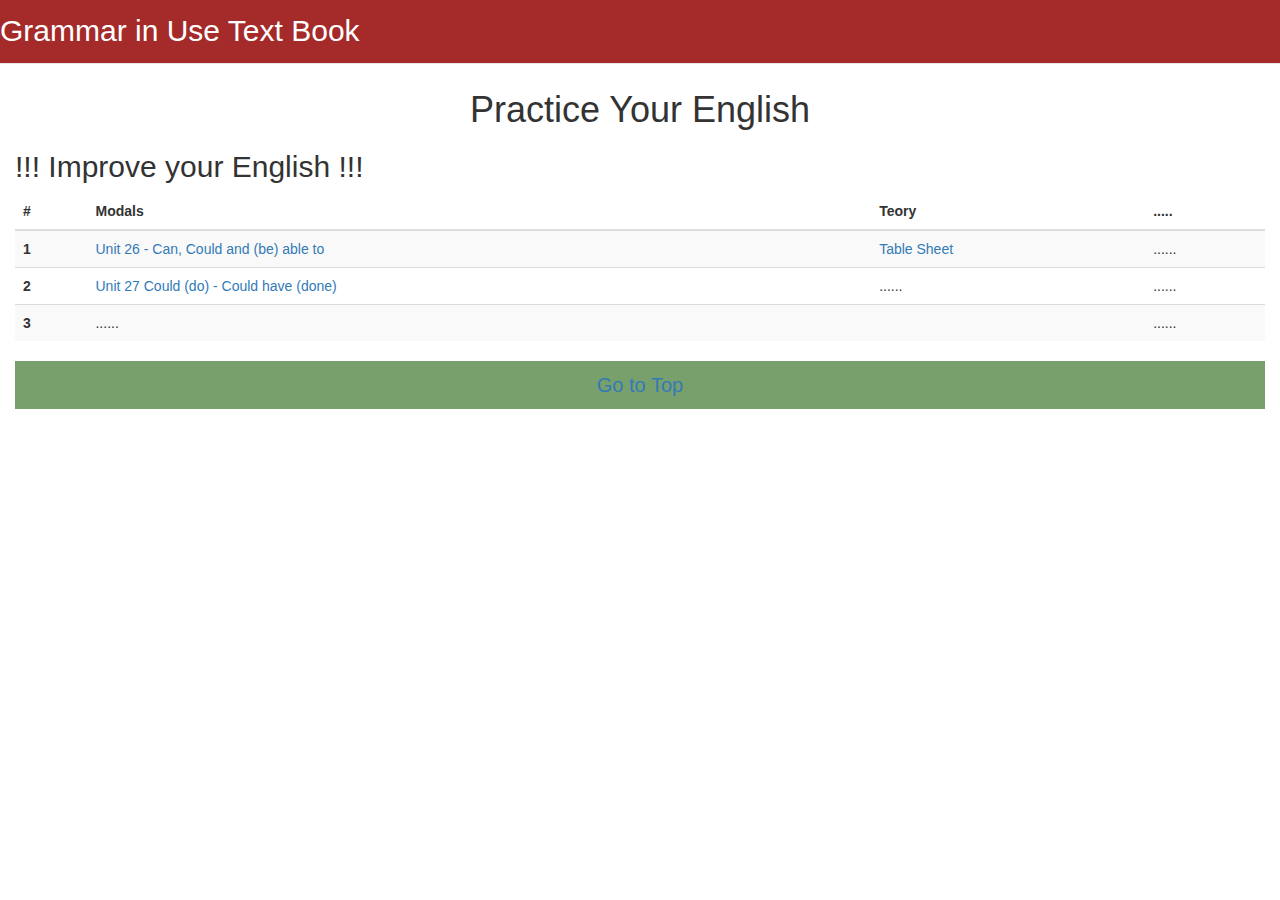
==== index.html @ 262d35f1 "new files images" ====
<!doctype html>
<html lang="en">
  <head>
    <meta charset="utf-8">
    <meta http-equiv="X-UA-Compatible" content="IE=edge">
    <meta name="viewport" content="width=device-width, initial-scale=1">

    <!-- HTML5 shim and Respond.js for IE8 support of HTML5 elements and media queries -->
    <!-- WARNING: Respond.js doesn't work if you view the page via file:// -->
    <!--[if lt IE 9]>
      <script src="https://oss.maxcdn.com/html5shiv/3.7.2/html5shiv.min.js"></script>
      <script src="https://oss.maxcdn.com/respond/1.4.2/respond.min.js"></script>
    <![endif]-->

    <title>Grammar in Use Text Book </title>
    <link rel="stylesheet" href="css/bootstrap.min.css">
    <link rel="stylesheet" href="css/styles.css">
  </head>
<body>
  <div class="container-fluid">
      <header>
        <nav id="header-nav" class="navbar navbar-default navbar-fixed-top">
          
            <!-- Brand and toggle get grouped for better mobile display -->
            <div class="navbar-header">
              
              
              <div id="navbar-brand">
                <span>Grammar in Use Text Book </span>
              </div>
         
          
        </nav>
      </header>

      <h1>Practice Your English</h1>
      <h2>!!! Improve your English !!!</h2>
      <table class="table table-striped">
        <thead>
          <tr>
            <th scope="col">#</th>
            <th scope="col">Modals</th>
            <th scope="col">Teory</th>
            <th scope="col">.....</th>
          </tr>
        </thead>
        <tbody>
          <tr>
            <th scope="row">1</th>
            <td><a href="https://docs.google.com/forms/d/1NPMIpEgVamVjAoF-WHBXmFz4T-4ZGRP7rs4s6Zrlcw8/edit">Unit 26 - Can, Could and (be) able to</a></td>
            <td><a href="snippets/modal_tableSheet.html">Table Sheet</a></td>
            <td>......</td>
          </tr>
          <tr>
            <th scope="row">2</th>
            <td><a href="https://docs.google.com/forms/d/1JkMp0MMRNAGv8WBl06xCrXmCYetnQCenj08_nbWWNcU">Unit 27 Could (do) - Could have (done)</a></td>
            <td>......</td>
            <td>......</td>
          </tr>
          <tr>
            <th scope="row">3</th>
            <td colspan="2">......</td>
            <td>......</td>
          </tr>
        </tbody>
      </table>

      

      <footer>
            <section class="footer1">
                <a href="#top">Go to Top</a>
            </section>
      </footer>
          
        
  </div><!-- /.container-fluid -->
    


  <!-- jQuery (Bootstrap JS plugins depend on it) -->
  <script src="js/jquery-1.11.3.min.js"></script>
  <script src="js/bootstrap.min.js"></script>
  <script src="js/script.js"></script>
</body>
</html>
---- css/styles.css ----
* {
    box-sizing: border-box;
    margin: 0px;
    padding: 0px;
}

#header-nav {
    background-color: brown;
    margin:0px;
    padding: 0px;
}

div #navbar-brand {
    color: white;
    font-size: 30px;
    margin-top: 10px;
    margin-bottom: 10px;
    margin-left: 0px;
}

#nav-list a {
    color: black;
    
}

#nav-list a:hover {
    background: peru;
}

#main-content {
    box-sizing: border-box;
}

div > section {
    clear: left;
    padding-top: 1%;
    background-color: teal;
}

.nav li a {
    color:black;
    font-size: 20px;
} 

h1 {
    text-align: center;
    margin-top: 90px;
}

#titles div h2 {
    font-size: 25px;
    color: white;
}

.title2 {
    padding: 15px;
    margin-bottom: 15px;
}

div > p {
    color: rgb(200, 209, 209);
    font-size: 17px;
}

footer {
    background-color: rgb(119, 160, 109);
    color: white;
    font-size: 20px;
    text-align: center;
    padding: 10px;
    margin-bottom: 10px;
}

footer a:hover {
    text-decoration: none;
    color:white;
}



/********** Mobile Devices Only ********/
@media (max-width: 768px) {


    
.title2 {
    width: 70%;
    margin: auto;
}

div #navbar-brand {
    margin-left: 2%;
}

.title2 {
    padding: 15px;
    margin-bottom: 15px;
}

}
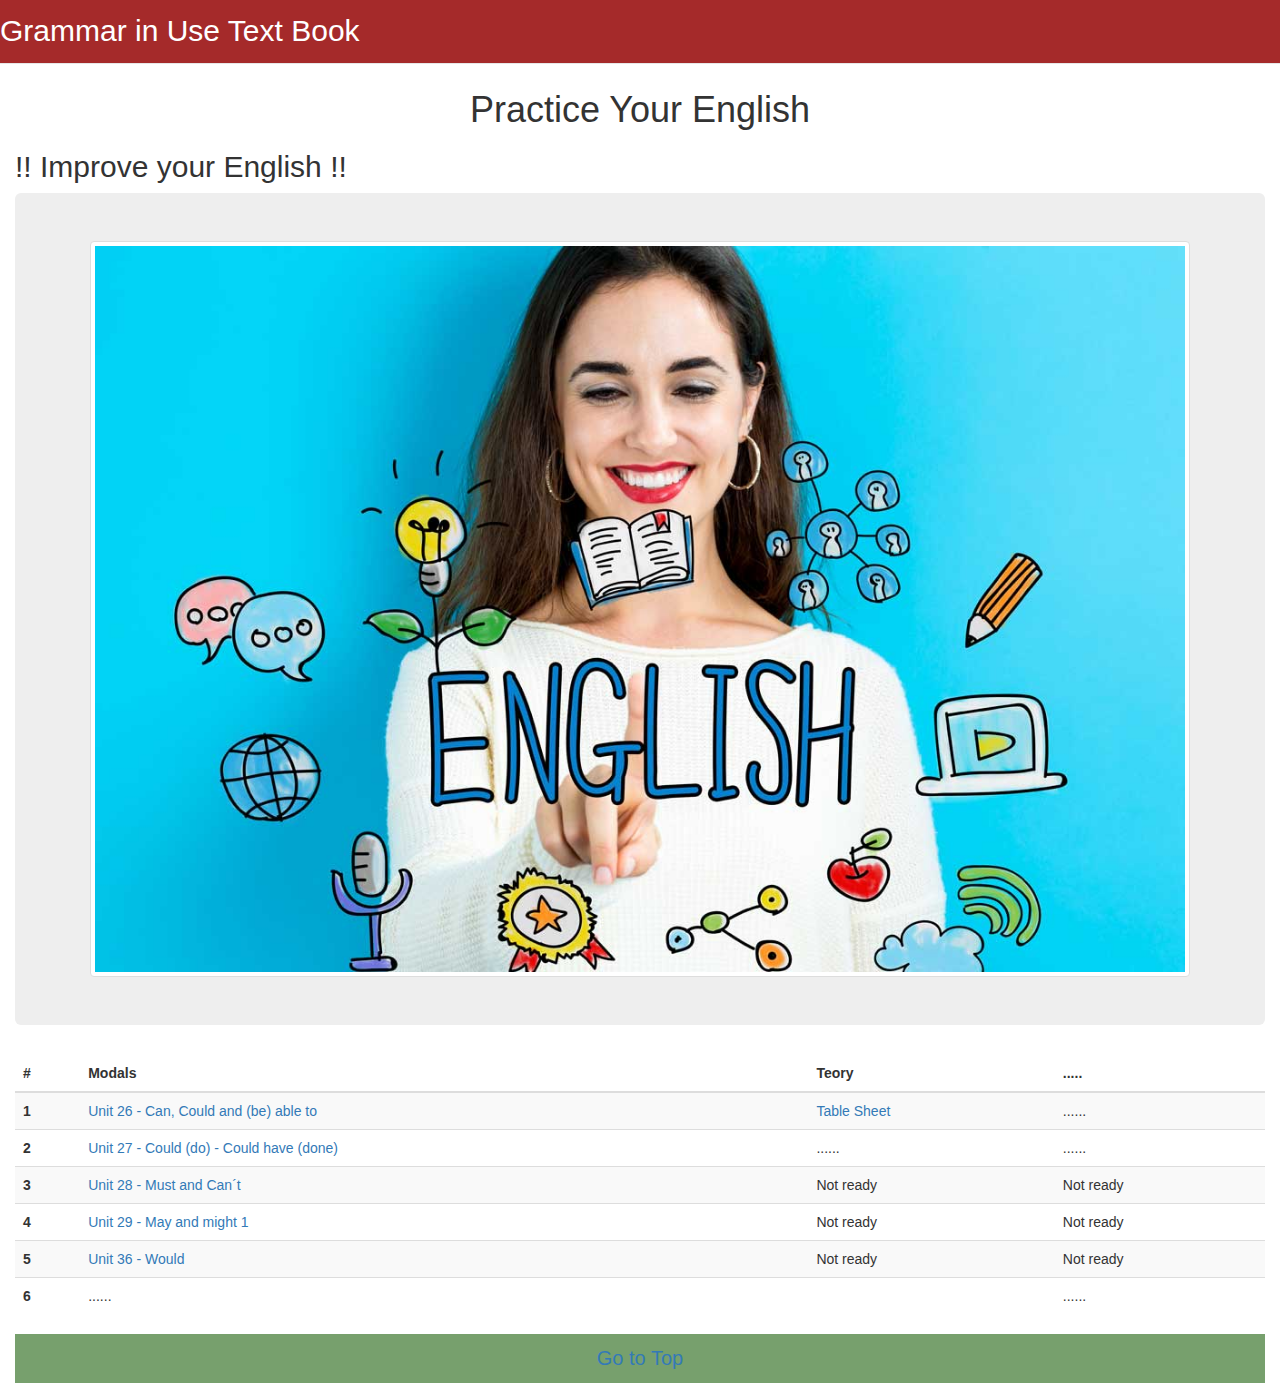
==== commit baa597e3: "subiendo archivos con imagen" ====
--- a/index.html
+++ b/index.html
@@ -1,86 +1,114 @@
-<!doctype html>
-<html lang="en">
-  <head>
-    <meta charset="utf-8">
-    <meta http-equiv="X-UA-Compatible" content="IE=edge">
-    <meta name="viewport" content="width=device-width, initial-scale=1">
-
-    <!-- HTML5 shim and Respond.js for IE8 support of HTML5 elements and media queries -->
-    <!-- WARNING: Respond.js doesn't work if you view the page via file:// -->
-    <!--[if lt IE 9]>
-      <script src="https://oss.maxcdn.com/html5shiv/3.7.2/html5shiv.min.js"></script>
-      <script src="https://oss.maxcdn.com/respond/1.4.2/respond.min.js"></script>
-    <![endif]-->
-
-    <title>Grammar in Use Text Book </title>
-    <link rel="stylesheet" href="css/bootstrap.min.css">
-    <link rel="stylesheet" href="css/styles.css">
-  </head>
-<body>
-  <div class="container-fluid">
-      <header>
-        <nav id="header-nav" class="navbar navbar-default navbar-fixed-top">
-          
-            <!-- Brand and toggle get grouped for better mobile display -->
-            <div class="navbar-header">
-              
-              
-              <div id="navbar-brand">
-                <span>Grammar in Use Text Book </span>
-              </div>
-         
-          
-        </nav>
-      </header>
-
-      <h1>Practice Your English</h1>
-      <h2>!!! Improve your English !!!</h2>
-      <table class="table table-striped">
-        <thead>
-          <tr>
-            <th scope="col">#</th>
-            <th scope="col">Modals</th>
-            <th scope="col">Teory</th>
-            <th scope="col">.....</th>
-          </tr>
-        </thead>
-        <tbody>
-          <tr>
-            <th scope="row">1</th>
-            <td><a href="https://docs.google.com/forms/d/1NPMIpEgVamVjAoF-WHBXmFz4T-4ZGRP7rs4s6Zrlcw8/edit">Unit 26 - Can, Could and (be) able to</a></td>
-            <td><a href="snippets/modal_tableSheet.html">Table Sheet</a></td>
-            <td>......</td>
-          </tr>
-          <tr>
-            <th scope="row">2</th>
-            <td><a href="https://docs.google.com/forms/d/1JkMp0MMRNAGv8WBl06xCrXmCYetnQCenj08_nbWWNcU">Unit 27 Could (do) - Could have (done)</a></td>
-            <td>......</td>
-            <td>......</td>
-          </tr>
-          <tr>
-            <th scope="row">3</th>
-            <td colspan="2">......</td>
-            <td>......</td>
-          </tr>
-        </tbody>
-      </table>
-
-      
-
-      <footer>
-            <section class="footer1">
-                <a href="#top">Go to Top</a>
-            </section>
-      </footer>
-          
-        
-  </div><!-- /.container-fluid -->
-    
-
-
-  <!-- jQuery (Bootstrap JS plugins depend on it) -->
-  <script src="js/jquery-1.11.3.min.js"></script>
-  <script src="js/bootstrap.min.js"></script>
-  <script src="js/script.js"></script>
-</body>
-</html>
+<!doctype html>
+<html lang="en">
+  <head>
+    <meta charset="utf-8">
+    <meta http-equiv="X-UA-Compatible" content="IE=edge">
+    <meta name="viewport" content="width=device-width, initial-scale=1">
+
+    <!-- HTML5 shim and Respond.js for IE8 support of HTML5 elements and media queries -->
+    <!-- WARNING: Respond.js doesn't work if you view the page via file:// -->
+    <!--[if lt IE 9]>
+      <script src="https://oss.maxcdn.com/html5shiv/3.7.2/html5shiv.min.js"></script>
+      <script src="https://oss.maxcdn.com/respond/1.4.2/respond.min.js"></script>
+    <![endif]-->
+
+    <title>Grammar in Use Text Book </title>
+    <link rel="stylesheet" href="css/bootstrap.min.css">
+    <link rel="stylesheet" href="css/styles.css">
+  </head>
+<body>
+  <div class="container-fluid">
+      <header>
+        <nav id="header-nav" class="navbar navbar-default navbar-fixed-top">
+          
+            <!-- Brand and toggle get grouped for better mobile display -->
+            <div class="navbar-header">
+              
+              
+              <div id="navbar-brand">
+                <span>Grammar in Use Text Book </span>
+              </div>
+         
+          
+        </nav>
+      </header>
+
+      <h1>Practice Your English</h1>
+      <h2>!! Improve your English !!</h2>
+
+      <div class="jumbotron jumbotron-fluid">
+        <div class="container">
+          <img src="images/practice_english.jpg" class="img-thumbnail float-right"  alt="modals_deduction" width="100%">
+          
+        </div>
+      </div>
+
+      <table class="table table-striped">
+        <thead>
+          <tr>
+            <th scope="col">#</th>
+            <th scope="col">Modals</th>
+            <th scope="col">Teory</th>
+            <th scope="col">.....</th>
+          </tr>
+        </thead>
+        <tbody>
+          <tr>
+            <th scope="row">1</th>
+            <td><a href="https://docs.google.com/forms/d/1NPMIpEgVamVjAoF-WHBXmFz4T-4ZGRP7rs4s6Zrlcw8">Unit 26 - Can, Could and (be) able to</a></td>
+            <td><a href="snippets/modal_tableSheet.html">Table Sheet</a></td>
+            <td>......</td>
+          </tr>
+          <tr>
+            <th scope="row">2</th>
+            <td><a href="https://docs.google.com/forms/d/1JkMp0MMRNAGv8WBl06xCrXmCYetnQCenj08_nbWWNcU">Unit 27 - Could (do) - Could have (done)</a></td>
+            <td>......</td>
+            <td>......</td>
+          </tr>
+          <tr>
+            <th scope="row">3</th>
+            <td><a href="https://docs.google.com/forms/d/1kjQt7WQdr6Unc1cBvT6cD3Li7scAfQ0t69I_23nt0Ng">Unit 28 - Must and Can´t</a></td>
+            <td> Not ready </td>
+            <td> Not ready </td>
+          </tr>
+          <tr>
+            <th scope="row">4</th>
+            <td><a href="https://docs.google.com/forms/d/1EoWS9efIPebnx8pjDtXINHM4P0f00tK3YEjtE3IwykM">Unit 29 - May and might 1</a></td>
+            <td> Not ready </td>
+            <td> Not ready </td>
+          </tr>
+          <tr>
+            <th scope="row">5</th>
+            <td><a href="https://docs.google.com/forms/d/1YscO96a5J9zW4uAb9G9bTs36PHDheUXfQR9IPD--lQY">Unit 36 - Would</a></td>
+            <td> Not ready </td>
+            <td> Not ready </td>
+          </tr>
+          <tr>
+            <th scope="row">6</th>
+            <td colspan="2">......</td>
+            <td>......</td>
+          </tr>
+        </tbody>
+      </table>
+
+      <!-- <div class="embed-responsive embed-responsive-16by9">
+        <embed src="https://google.com/" style="width:100%; height: 1000px;">
+      </div> -->
+      
+      <footer>
+            <section class="footer1 ">
+                <a href="#top">Go to Top</a>
+            </section>
+      </footer>
+          
+        
+  </div><!-- /.container-fluid -->
+    
+
+
+  <!-- jQuery (Bootstrap JS plugins depend on it) -->
+  <script src="js/jquery-1.11.3.min.js"></script>
+  <script src="js/bootstrap.min.js"></script>
+  <script src="js/script.js"></script>
+</body>
+</html>
--- a/css/styles.css
+++ b/css/styles.css
@@ -1,103 +1,104 @@
-* {
-    box-sizing: border-box;
-    margin: 0px;
-    padding: 0px;
-}
-
-#header-nav {
-    background-color: brown;
-    margin:0px;
-    padding: 0px;
-}
-
-div #navbar-brand {
-    color: white;
-    font-size: 30px;
-    margin-top: 10px;
-    margin-bottom: 10px;
-    margin-left: 0px;
-}
-
-#nav-list a {
-    color: black;
-    
-}
-
-#nav-list a:hover {
-    background: peru;
-}
-
-#main-content {
-    box-sizing: border-box;
-}
-
-div > section {
-    clear: left;
-    padding-top: 1%;
-    background-color: teal;
-}
-
-.nav li a {
-    color:black;
-    font-size: 20px;
-} 
-
-h1 {
-    text-align: center;
-    margin-top: 90px;
-}
-
-#titles div h2 {
-    font-size: 25px;
-    color: white;
-}
-
-.title2 {
-    padding: 15px;
-    margin-bottom: 15px;
-}
-
-div > p {
-    color: rgb(200, 209, 209);
-    font-size: 17px;
-}
-
-footer {
-    background-color: rgb(119, 160, 109);
-    color: white;
-    font-size: 20px;
-    text-align: center;
-    padding: 10px;
-    margin-bottom: 10px;
-}
-
-footer a:hover {
-    text-decoration: none;
-    color:white;
-}
-
-
-
-/********** Mobile Devices Only ********/
-@media (max-width: 768px) {
-
-
-    
-.title2 {
-    width: 70%;
-    margin: auto;
-}
-
-div #navbar-brand {
-    margin-left: 2%;
-}
-
-.title2 {
-    padding: 15px;
-    margin-bottom: 15px;
-}
-
-}
-
-
-
+* {
+    box-sizing: border-box;
+    margin: 0px;
+    padding: 0px;
+}
+
+#header-nav {
+    background-color: brown;
+    margin:0px;
+    padding: 0px;
+}
+
+div #navbar-brand {
+    color: white;
+    font-size: 30px;
+    margin-top: 10px;
+    margin-bottom: 10px;
+    margin-left: 0px;
+}
+
+#nav-list a {
+    color: black;
+    
+}
+
+#nav-list a:hover {
+    background: peru;
+}
+
+#main-content {
+    box-sizing: border-box;
+}
+
+div > section {
+    clear: left;
+    padding-top: 1%;
+    background-color: teal;
+}
+
+.nav li a {
+    color:black;
+    font-size: 20px;
+} 
+
+h1 {
+    text-align: center;
+    margin-top: 90px;
+}
+
+#titles div h2 {
+    font-size: 25px;
+    color: white;
+}
+
+.title2 {
+    padding: 15px;
+    margin-bottom: 15px;
+}
+
+div > p {
+    color: rgb(200, 209, 209);
+    font-size: 17px;
+}
+
+footer {
+    background-color: rgb(119, 160, 109);
+    text-decoration: none;
+    color: white;
+    font-size: 20px;
+    text-align: center;
+    padding: 10px;
+    margin-bottom: 10px;
+}
+
+footer a:hover {
+    text-decoration: none;
+    color:white;
+}
+
+
+
+/********** Mobile Devices Only ********/
+@media (max-width: 768px) {
+
+
+    
+.title2 {
+    width: 70%;
+    margin: auto;
+}
+
+div #navbar-brand {
+    margin-left: 2%;
+}
+
+.title2 {
+    padding: 15px;
+    margin-bottom: 15px;
+}
+
+}
+
+
+
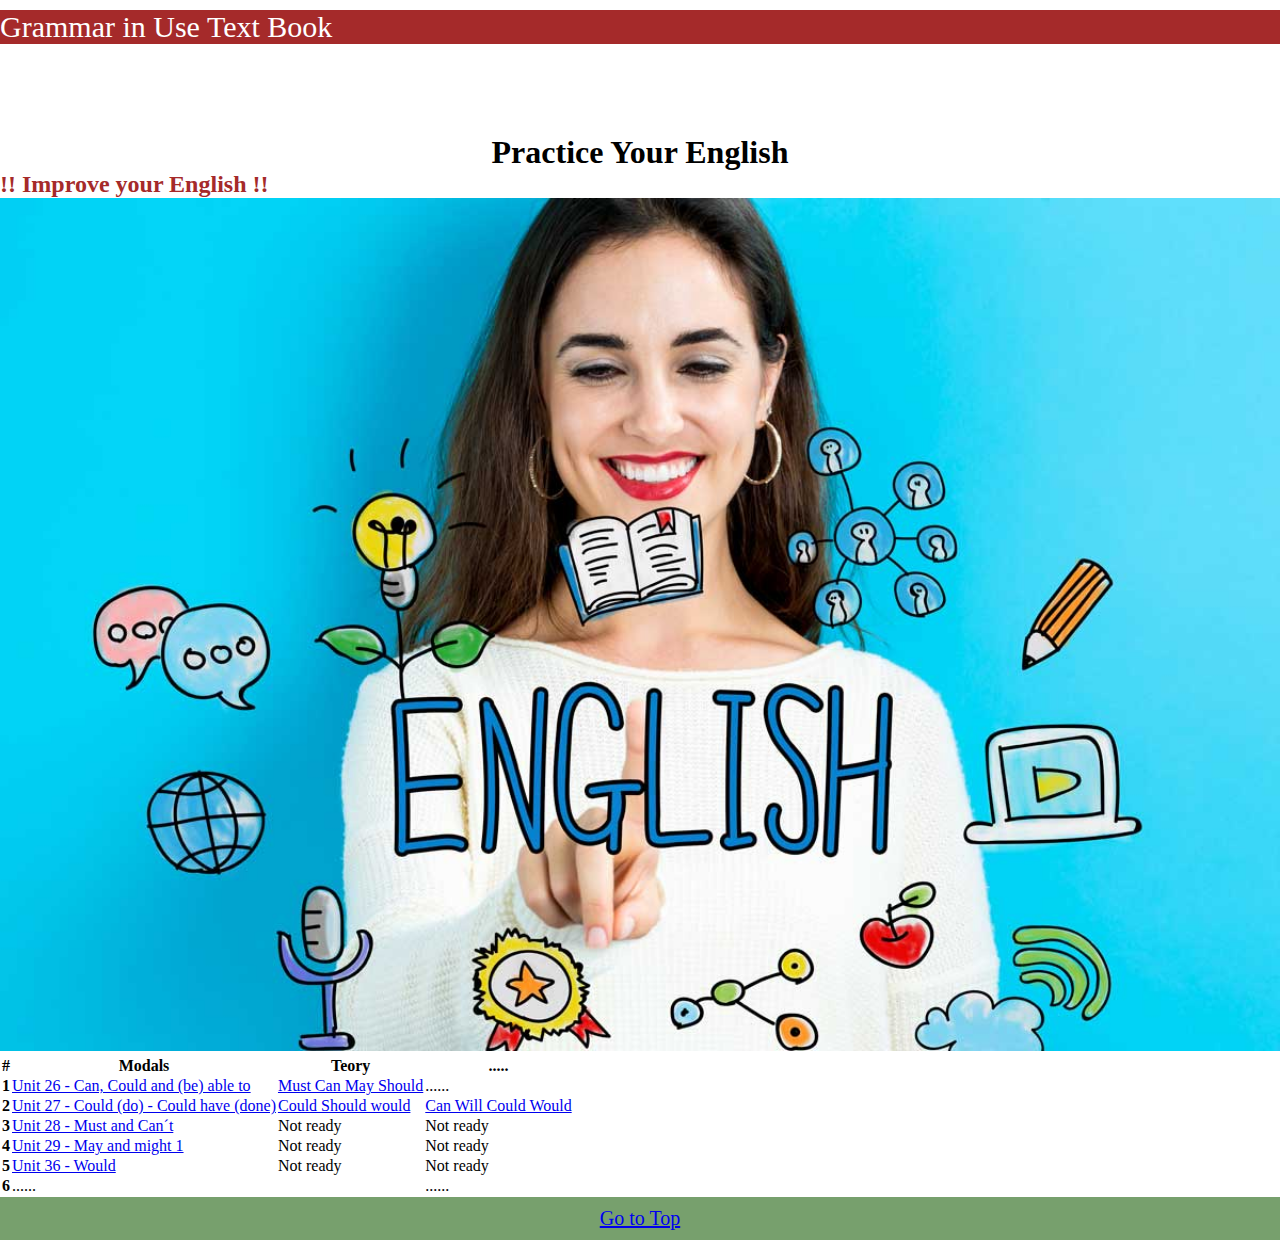
==== commit a2227f5b: "new table sheets can will" ====
--- a/index.html
+++ b/index.html
@@ -37,8 +37,8 @@
       <h2>!! Improve your English !!</h2>
 
       <div class="jumbotron jumbotron-fluid">
-        <div class="container">
-          <img src="images/practice_english.jpg" class="img-thumbnail float-right"  alt="modals_deduction" width="100%">
+        <div class="container text-center">
+          <img src="images/practice_english.jpg" class="img-thumbnail float-right col-sm-12 col-md-6 col-lg-6 mx-auto d-block"  alt="modals_deduction" width="100%">
           
         </div>
       </div>
@@ -56,14 +56,14 @@
           <tr>
             <th scope="row">1</th>
             <td><a href="https://docs.google.com/forms/d/1NPMIpEgVamVjAoF-WHBXmFz4T-4ZGRP7rs4s6Zrlcw8">Unit 26 - Can, Could and (be) able to</a></td>
-            <td><a href="snippets/modal_tableSheet.html">Table Sheet</a></td>
+            <td><a href="snippets/modal_tableSheet.html">Must Can May Should</a></td>
             <td>......</td>
           </tr>
           <tr>
             <th scope="row">2</th>
             <td><a href="https://docs.google.com/forms/d/1JkMp0MMRNAGv8WBl06xCrXmCYetnQCenj08_nbWWNcU">Unit 27 - Could (do) - Could have (done)</a></td>
-            <td>......</td>
-            <td>......</td>
+            <td><a href="snippets/modal_could_should_would.html">Could Should would</a></td>
+            <td><a href="snippets/modal_can_will_could_would.html">Can Will Could Would</a></td>
           </tr>
           <tr>
             <th scope="row">3</th>
--- a/css/styles.css
+++ b/css/styles.css
@@ -45,6 +45,10 @@
 h1 {
     text-align: center;
     margin-top: 90px;
+}
+
+h2 {
+    color: brown;
 }
 
 #titles div h2 {
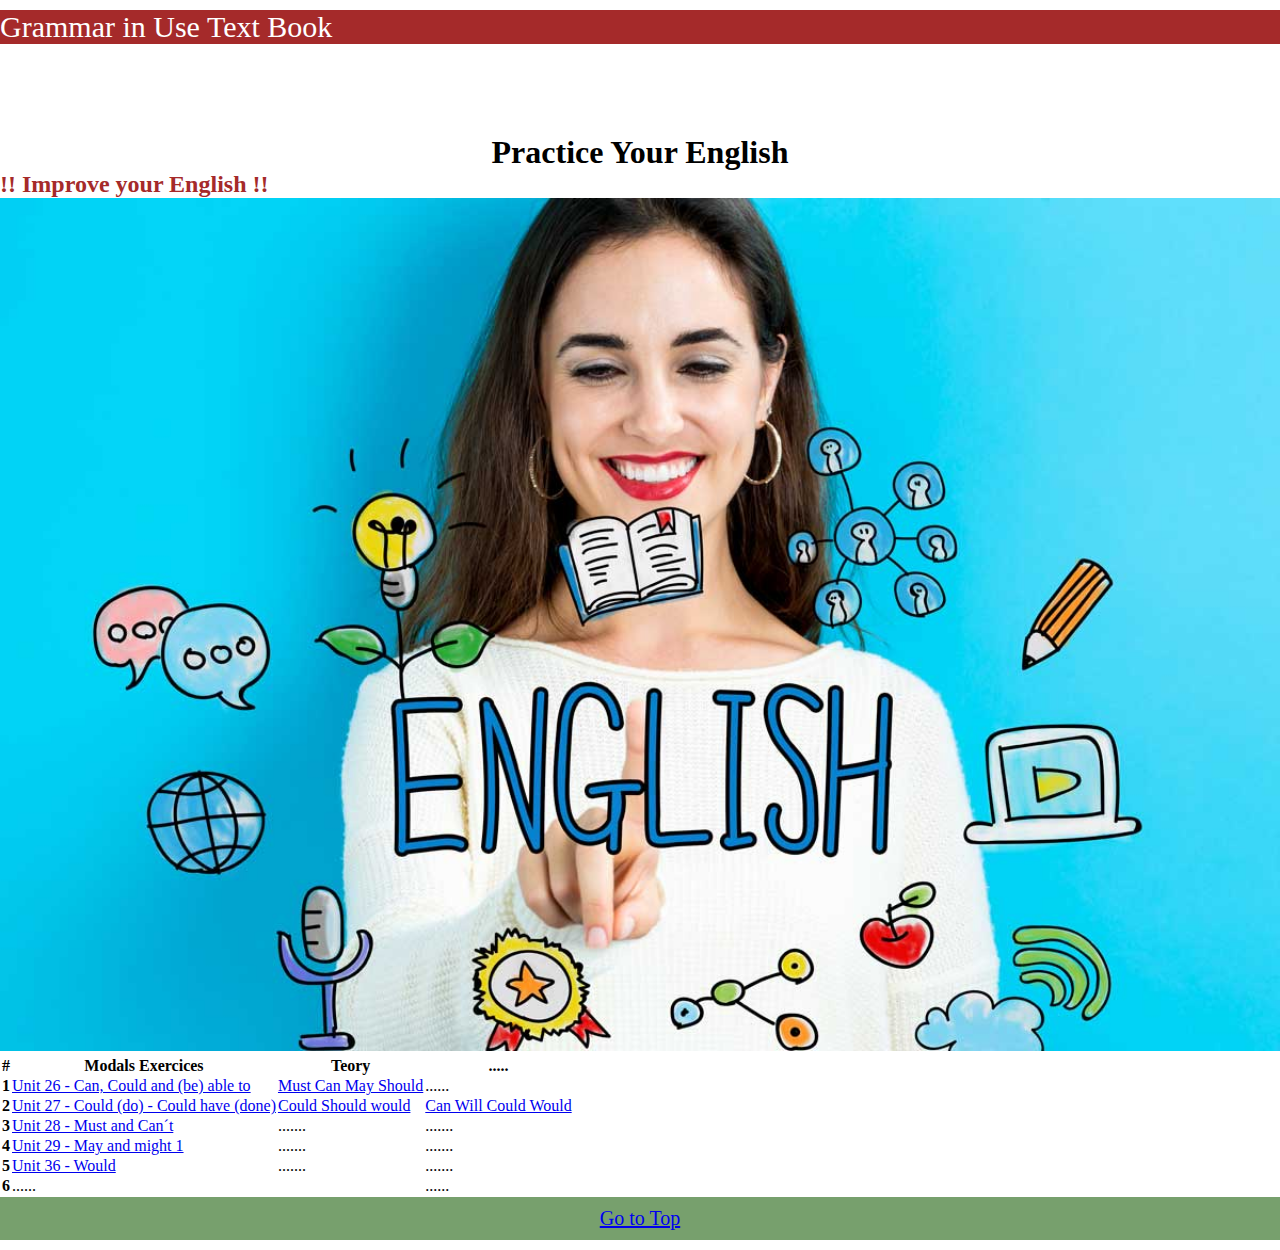
==== commit 8e09d26a: "adding unit 28 and 29" ====
--- a/index.html
+++ b/index.html
@@ -47,7 +47,7 @@
         <thead>
           <tr>
             <th scope="col">#</th>
-            <th scope="col">Modals</th>
+            <th scope="col">Modals Exercices</th>
             <th scope="col">Teory</th>
             <th scope="col">.....</th>
           </tr>
@@ -68,20 +68,20 @@
           <tr>
             <th scope="row">3</th>
             <td><a href="https://docs.google.com/forms/d/1kjQt7WQdr6Unc1cBvT6cD3Li7scAfQ0t69I_23nt0Ng">Unit 28 - Must and Can´t</a></td>
-            <td> Not ready </td>
-            <td> Not ready </td>
+            <td> ....... </td>
+            <td> ....... </td>
           </tr>
           <tr>
             <th scope="row">4</th>
             <td><a href="https://docs.google.com/forms/d/1EoWS9efIPebnx8pjDtXINHM4P0f00tK3YEjtE3IwykM">Unit 29 - May and might 1</a></td>
-            <td> Not ready </td>
-            <td> Not ready </td>
+            <td> ....... </td>
+            <td> ....... </td>
           </tr>
           <tr>
             <th scope="row">5</th>
             <td><a href="https://docs.google.com/forms/d/1YscO96a5J9zW4uAb9G9bTs36PHDheUXfQR9IPD--lQY">Unit 36 - Would</a></td>
-            <td> Not ready </td>
-            <td> Not ready </td>
+            <td> ....... </td>
+            <td> ....... </td>
           </tr>
           <tr>
             <th scope="row">6</th>
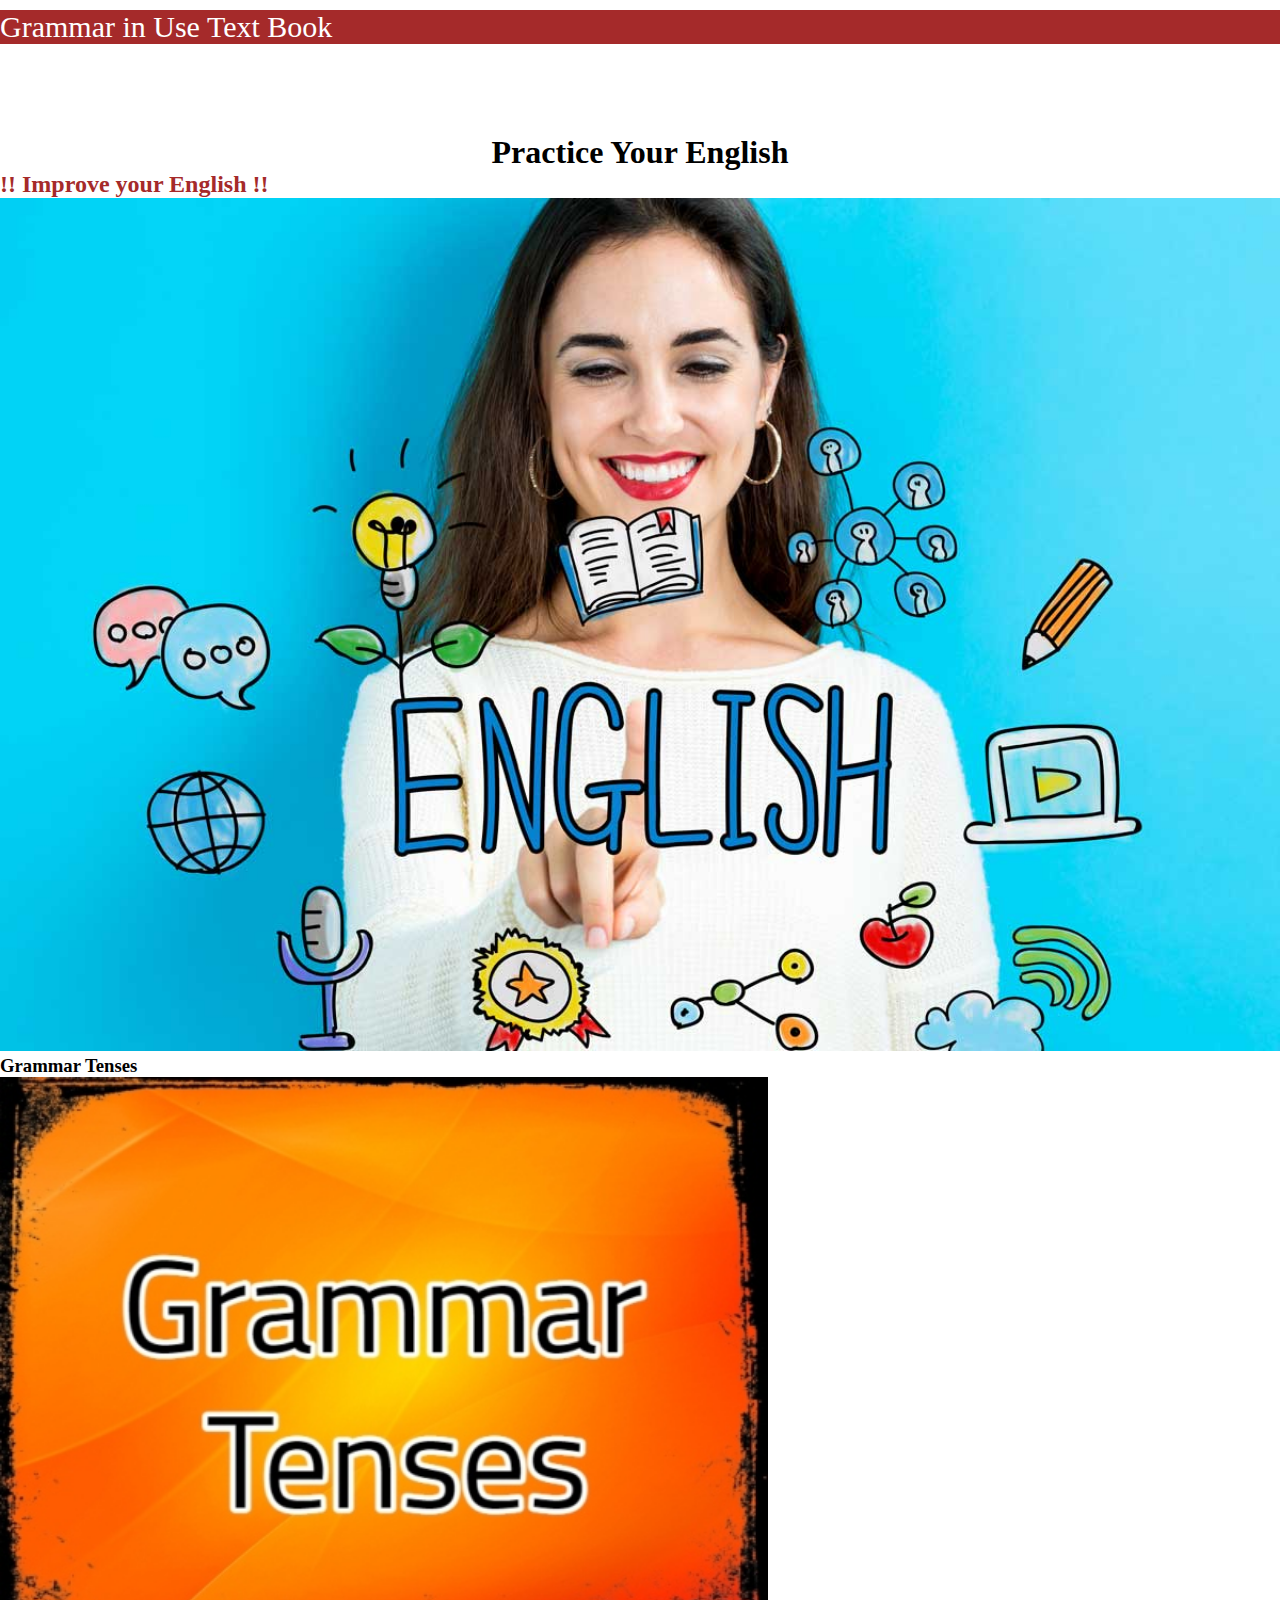
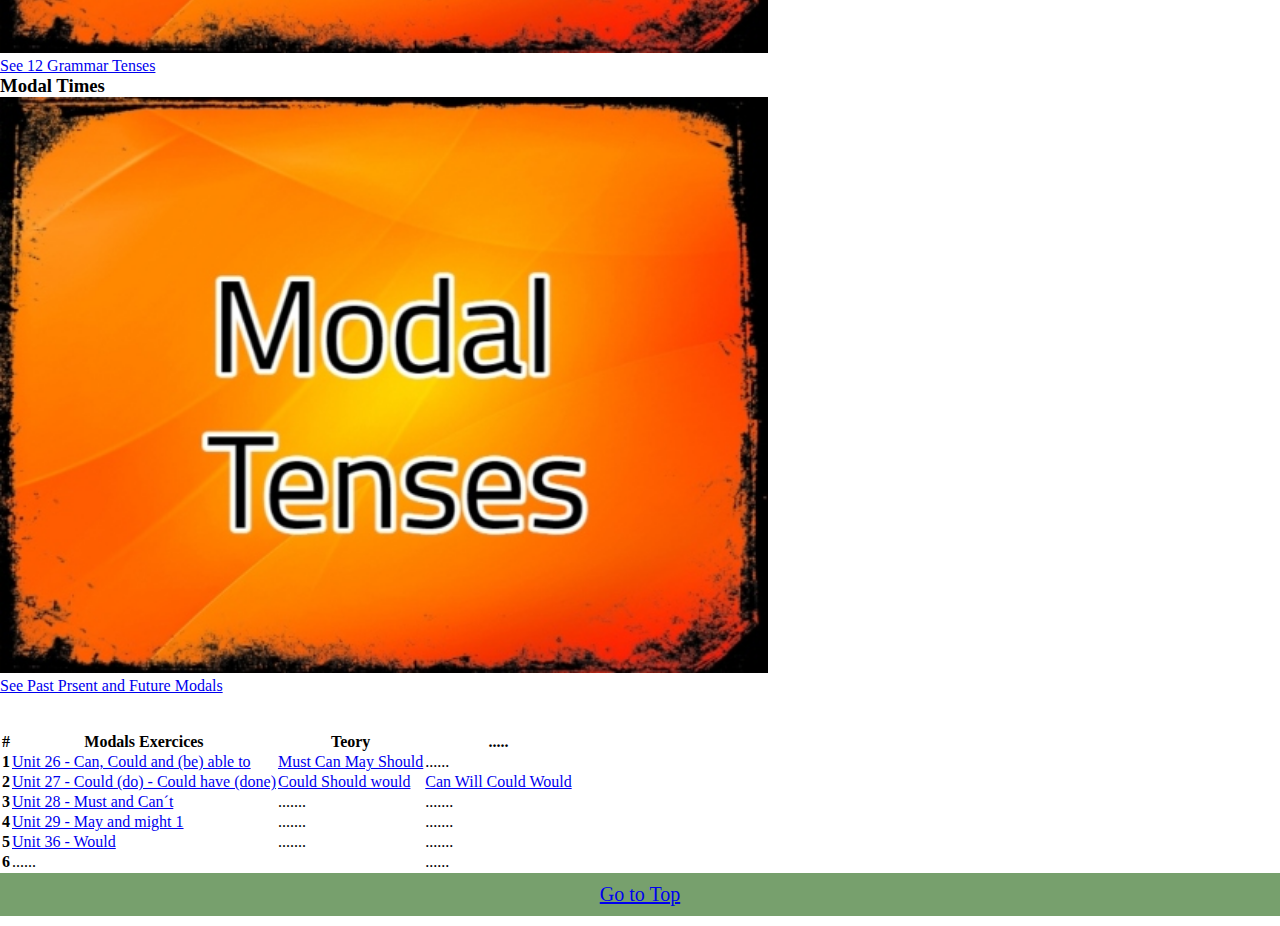
==== commit 6b92e673: "adding menu grammar tenses and modal times" ====
--- a/index.html
+++ b/index.html
@@ -42,6 +42,25 @@
           
         </div>
       </div>
+
+      <div class="container-fluid">
+        <div class=" col-xs-12 col-sm-6 col-md-6 col-md-6"> 
+          <h3>Grammar Tenses</h3>
+          <img src="images/grammar_500.jpg" class="img-thumbnail" alt="grammar tenses" width="60%">
+          <br>
+          <a href="snippets/tenses.html">See 12 Grammar Tenses</a>
+
+        </div>
+        <div class="col-xs-12 col-sm-6 col-md-6 col-md-6">
+          <h3>Modal Times</h3>
+          <img src="images/modal_500.jpg" class="img-thumbnail" alt="grammar tenses" width="60%">
+          <br>
+          <a href="snippets/modal_times.html">See Past Prsent and Future Modals</a>
+        </div>
+      </div>
+
+      <br>
+      <br>
 
       <table class="table table-striped">
         <thead>
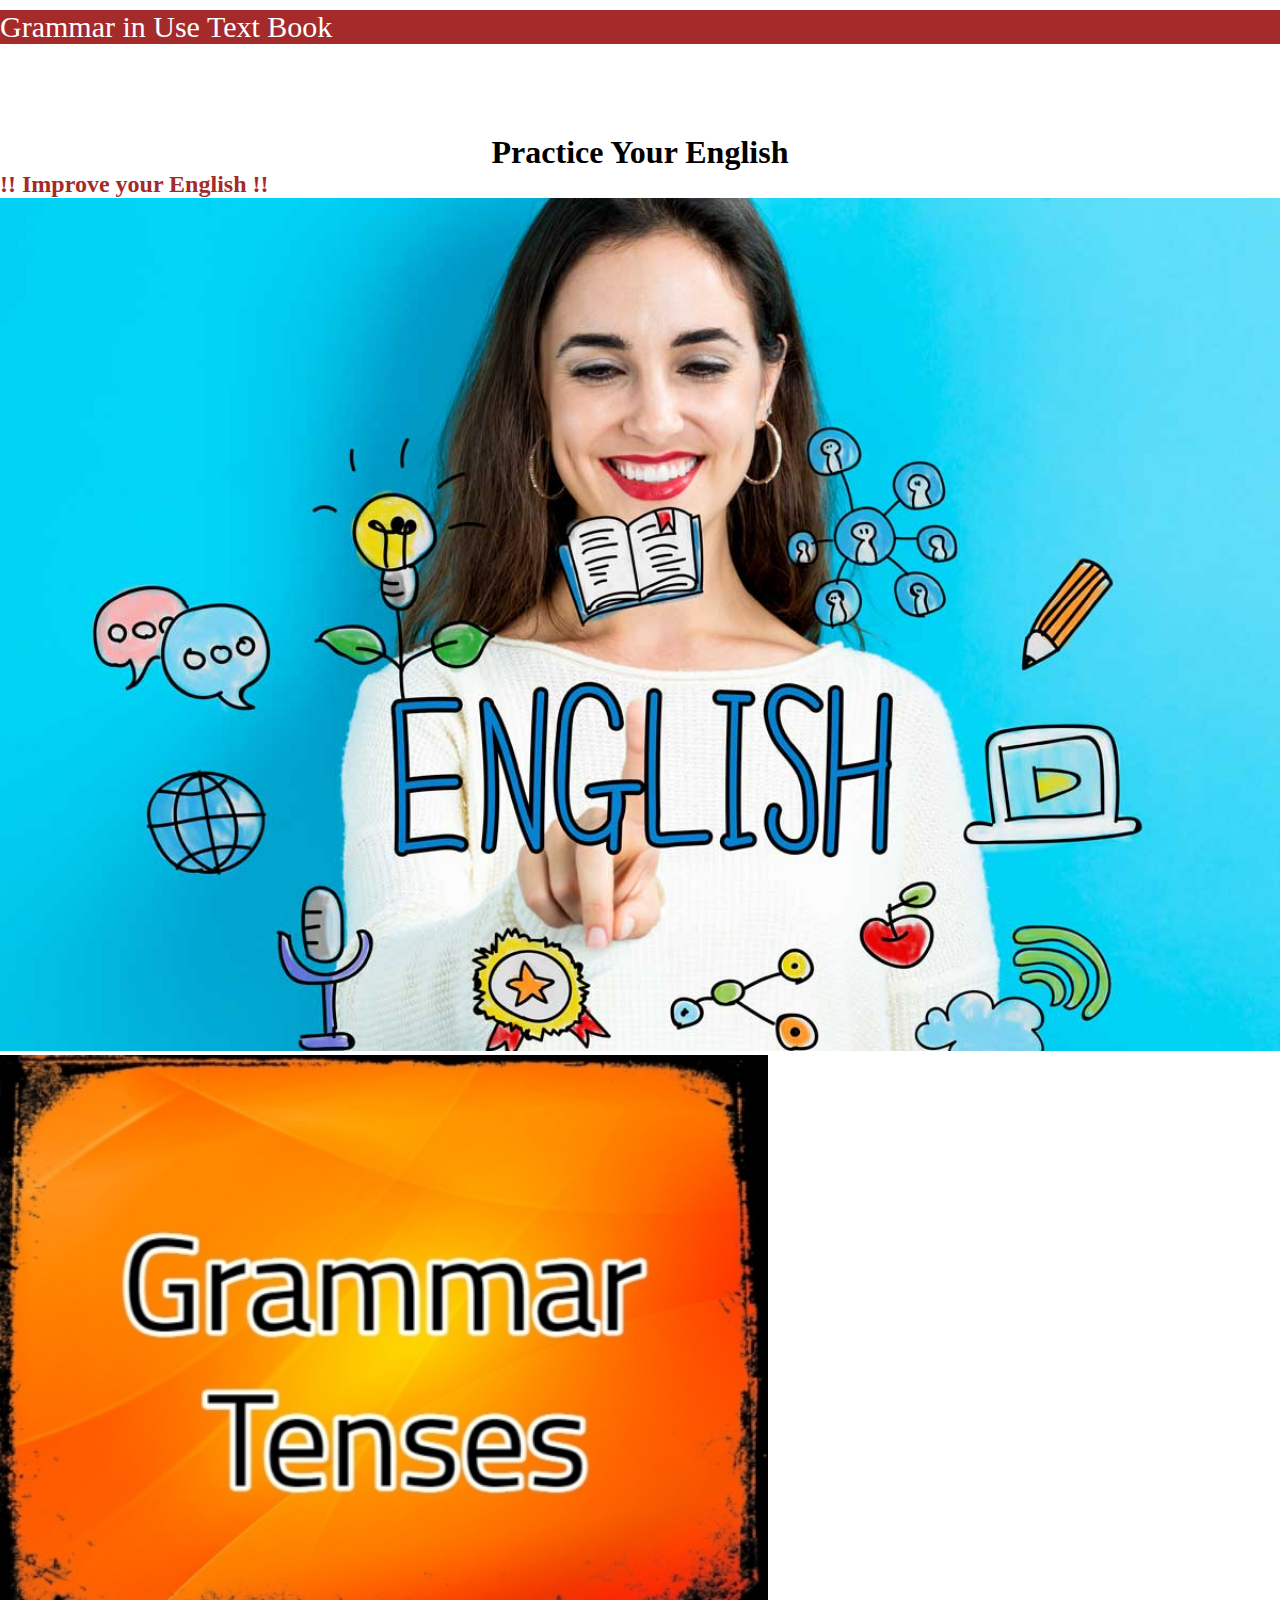
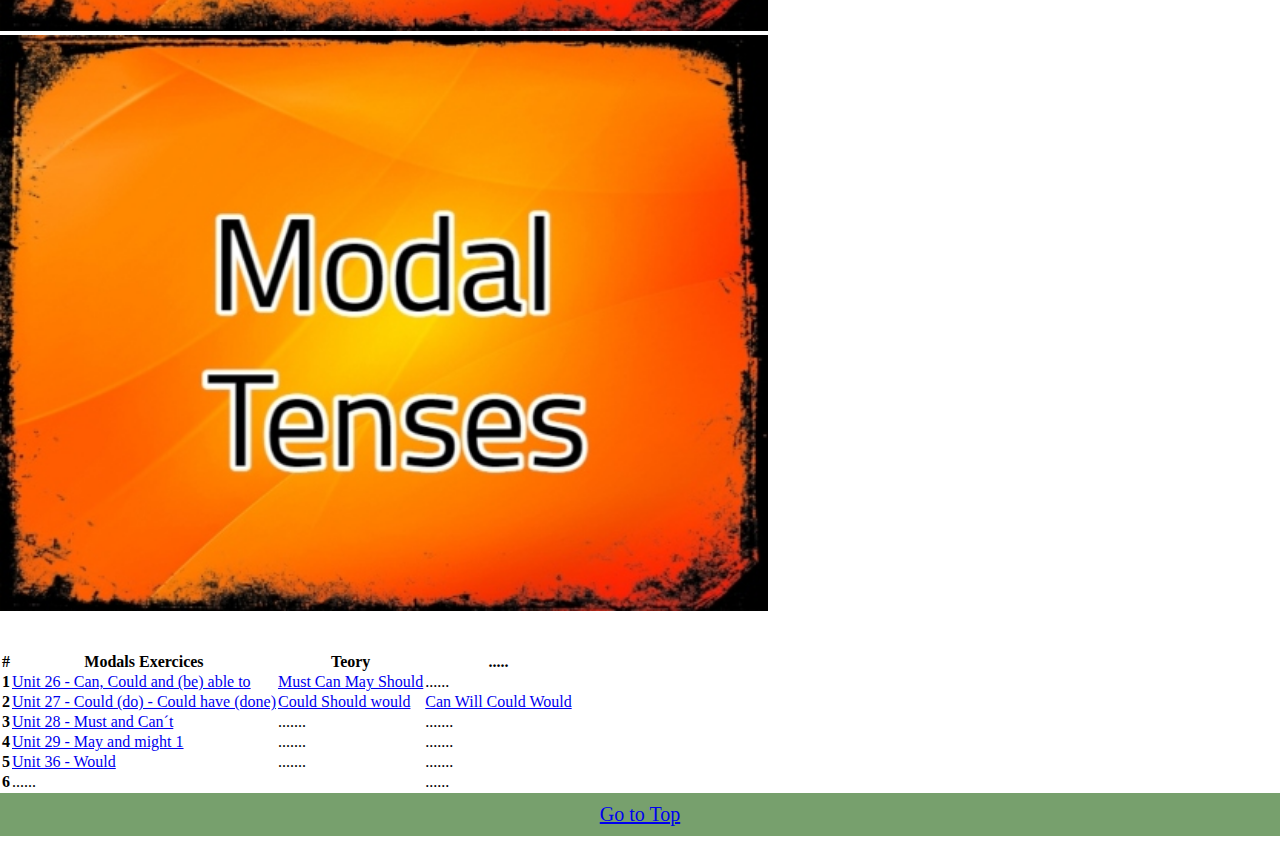
==== commit 17f1f0bd: "grammar and modal simple" ====
--- a/index.html
+++ b/index.html
@@ -37,26 +37,25 @@
       <h2>!! Improve your English !!</h2>
 
       <div class="jumbotron jumbotron-fluid">
-        <div class="container text-center">
-          <img src="images/practice_english.jpg" class="img-thumbnail float-right col-sm-12 col-md-6 col-lg-6 mx-auto d-block"  alt="modals_deduction" width="100%">
+        <div class="container">
+          <img src="images/practice_english.jpg" class="d-block mx-auto img-thumbnail col-sm-12 col-md-6 col-lg-6 "  alt="modals_deduction" width="100%">
           
         </div>
       </div>
 
       <div class="container-fluid">
         <div class=" col-xs-12 col-sm-6 col-md-6 col-md-6"> 
-          <h3>Grammar Tenses</h3>
-          <img src="images/grammar_500.jpg" class="img-thumbnail" alt="grammar tenses" width="60%">
-          <br>
-          <a href="snippets/tenses.html">See 12 Grammar Tenses</a>
+          <a href="snippets/tenses.html" class="d-block mx-auto">
+            <img src="images/grammar_500.jpg" class="img-thumbnail d-block mx-auto" alt="grammar tenses" width="60%">
+          </a>
+        </div>
 
+        <div class=" col-xs-12 col-sm-6 col-md-6 col-md-6"> 
+          <a href="snippets/modal_times.html" class="d-block mx-auto">
+            <img src="images/modal_500.jpg" class="img-thumbnail" alt="modal tenses" width="60%">
+          </a>
         </div>
-        <div class="col-xs-12 col-sm-6 col-md-6 col-md-6">
-          <h3>Modal Times</h3>
-          <img src="images/modal_500.jpg" class="img-thumbnail" alt="grammar tenses" width="60%">
-          <br>
-          <a href="snippets/modal_times.html">See Past Prsent and Future Modals</a>
-        </div>
+
       </div>
 
       <br>
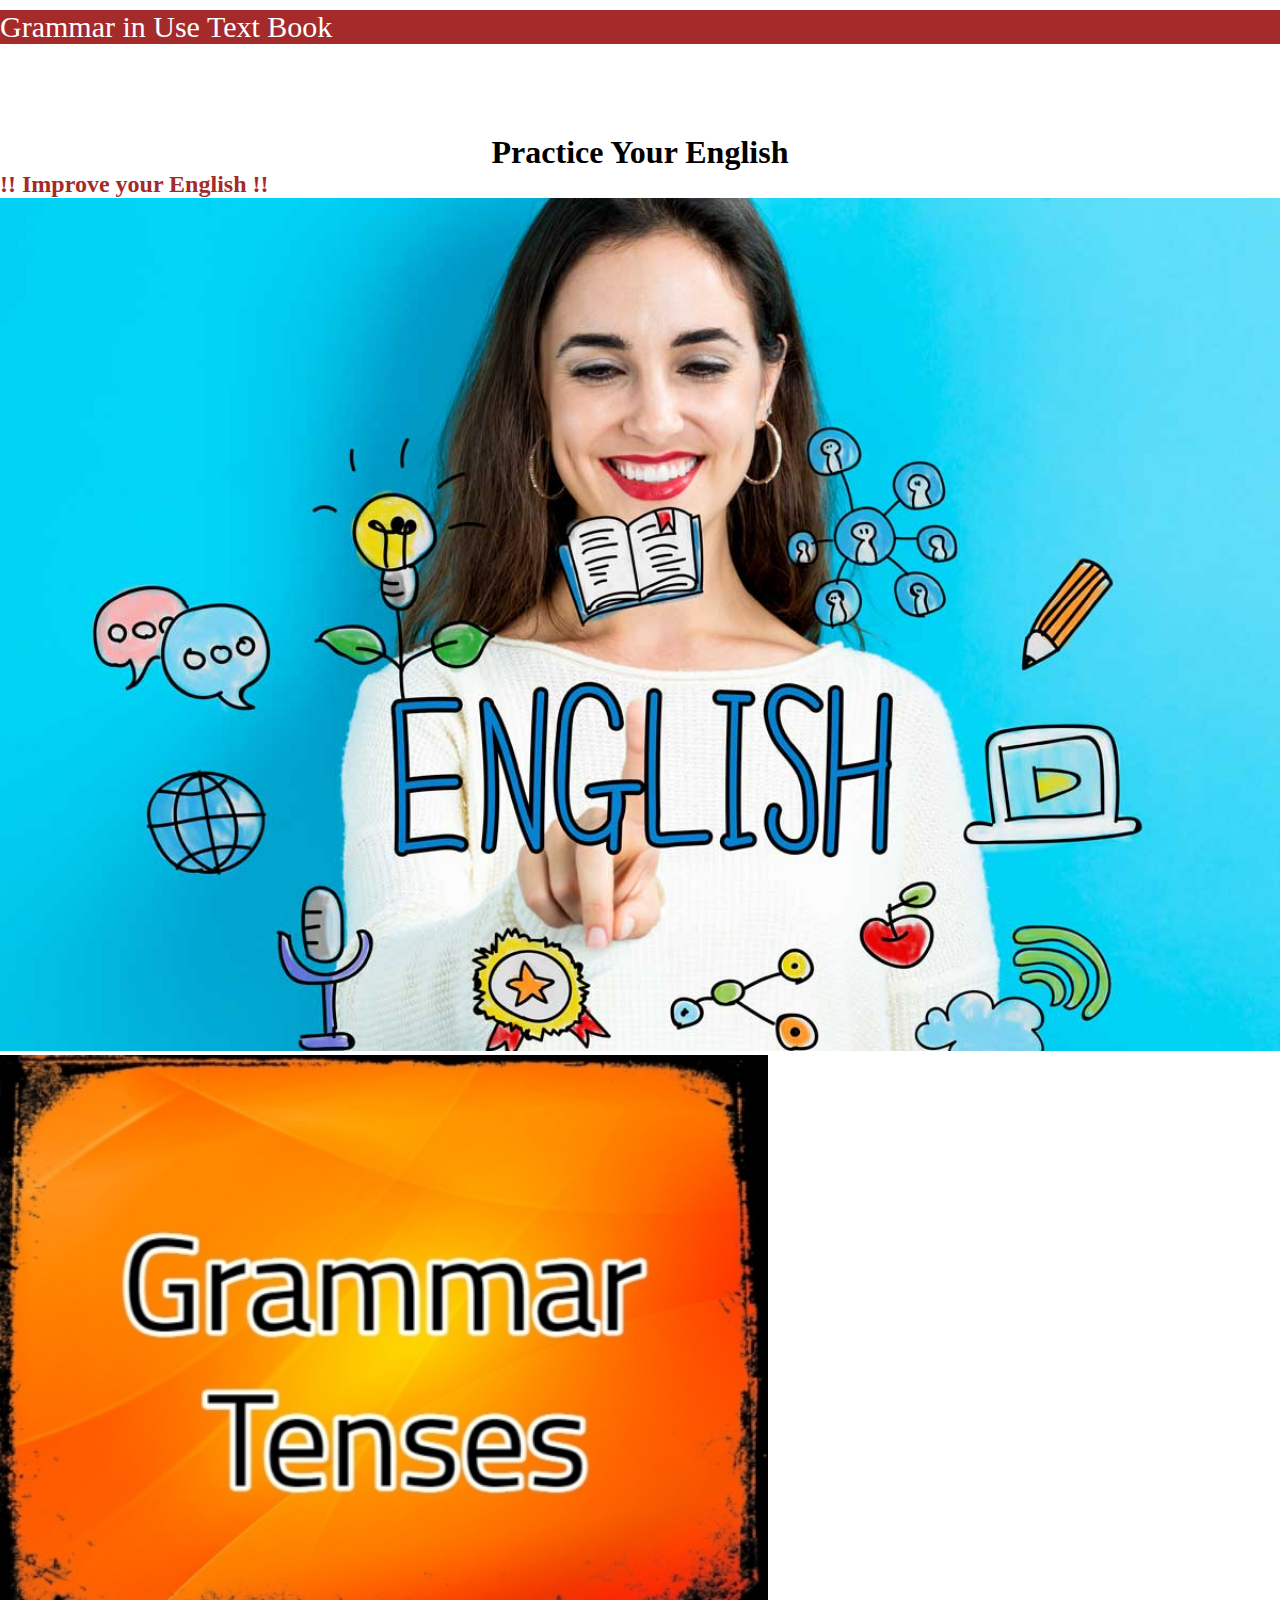
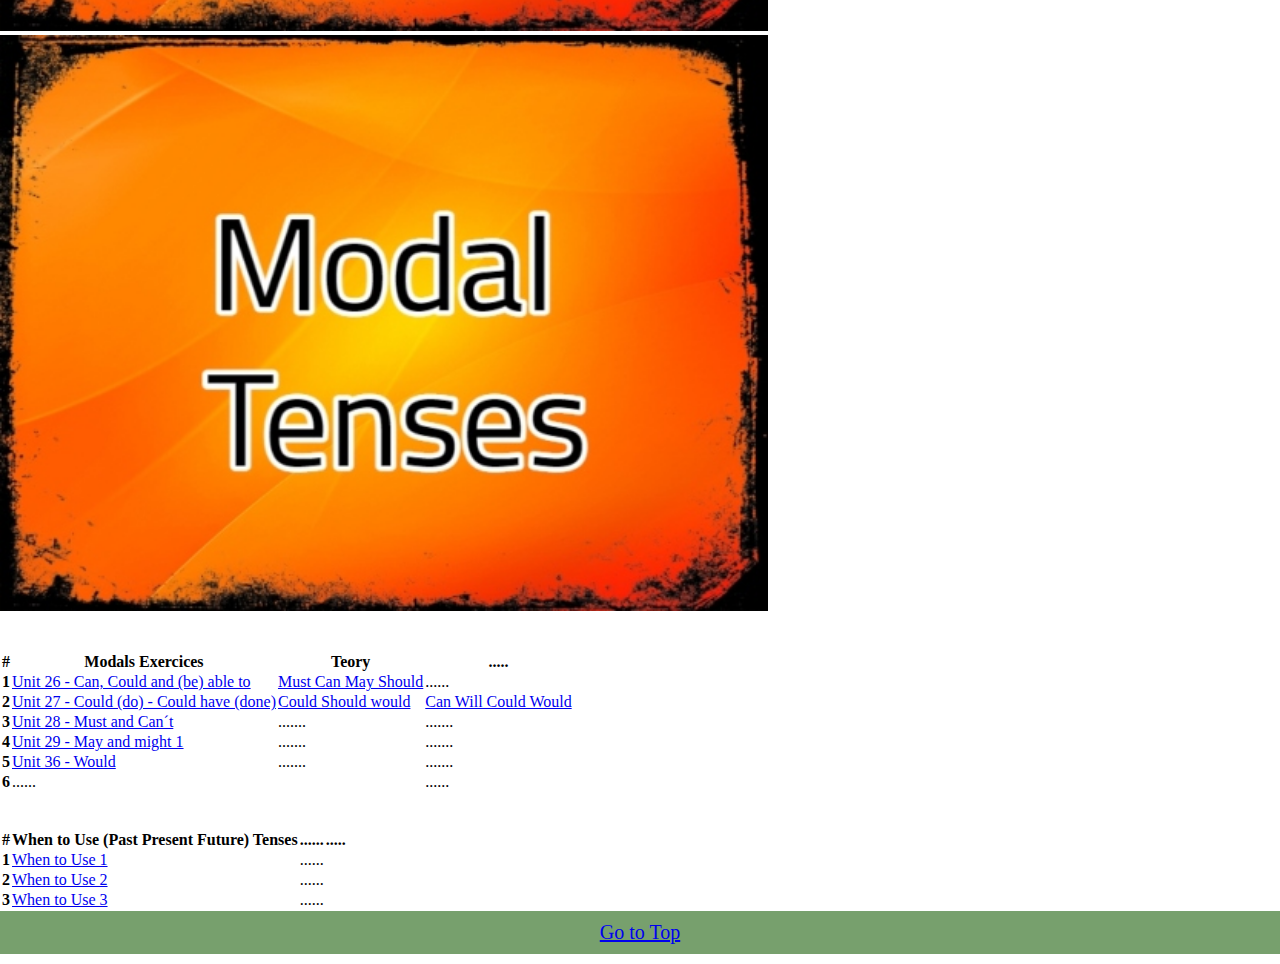
==== commit a58d84b4: "when to use past prest fut tenses" ====
--- a/index.html
+++ b/index.html
@@ -37,26 +37,43 @@
       <h2>!! Improve your English !!</h2>
 
       <div class="jumbotron jumbotron-fluid">
-        <div class="container">
-          <img src="images/practice_english.jpg" class="d-block mx-auto img-thumbnail col-sm-12 col-md-6 col-lg-6 "  alt="modals_deduction" width="100%">
+        <div class="container" class="mx-auto">
+          <img src="images/practice_english.jpg" class=" img-thumbnail col-sm-12 col-md-6 col-lg-6 "  alt="modals_deduction" width="100%">
           
         </div>
       </div>
 
-      <div class="container-fluid">
-        <div class=" col-xs-12 col-sm-6 col-md-6 col-md-6"> 
-          <a href="snippets/tenses.html" class="d-block mx-auto">
-            <img src="images/grammar_500.jpg" class="img-thumbnail d-block mx-auto" alt="grammar tenses" width="60%">
+      <!-- <div class="container-fluid mx-auto">
+        <div class=" margenInf mx-auto col-xs-12 col-sm-6 col-md-6 col-md-6"> 
+          <a href="snippets/tenses.html" class="">
+            <img src="images/grammar_500.jpg" class="img-thumbnail" alt="grammar tenses" width="60%">
           </a>
         </div>
 
-        <div class=" col-xs-12 col-sm-6 col-md-6 col-md-6"> 
-          <a href="snippets/modal_times.html" class="d-block mx-auto">
+        
+
+        <div class=" margenInf mx-auto col-xs-12 col-sm-6 col-md-6 col-md-6"> 
+          <a href="snippets/modal_times.html" class="">
             <img src="images/modal_500.jpg" class="img-thumbnail" alt="modal tenses" width="60%">
           </a>
         </div>
 
+      </div> -->
+
+      <div id="home-tiles" class="row">
+        <div class="col-md-6 col-sm-6 col-xs-12">
+          <a href="snippets/tenses.html" class="d-block text-center">
+            <img src="images/grammar_500.jpg" class="img-thumbnail d-inline" alt="grammar tenses" width="60%">
+          </a>
+        </div>
+        <div class="col-md-6 col-sm-6 col-xs-12">
+          <a href="snippets/modal_times.html" class="d- text-center">
+            <img src="images/modal_500.jpg" class="img-thumbnail d-inline" alt="modal tenses" width="60%">
+          </a>
+        </div>
+       
       </div>
+
 
       <br>
       <br>
@@ -109,6 +126,40 @@
         </tbody>
       </table>
 
+      <br>
+      <br>
+
+      <table class="table table-striped">
+        <thead>
+          <tr>
+            <th scope="col">#</th>
+            <th scope="col">When to Use (Past Present Future) Tenses</th>
+            <th scope="col">......</th>
+            <th scope="col">.....</th>
+          </tr>
+        </thead>
+        <tbody>
+          <tr>
+            <th scope="row">1</th>
+            <td><a href="https://docs.google.com/forms/d/1VbNGes20uZo2VdnU4cuUphTptUwoONUp_pVuMrE7LI0">When to Use 1</a></td>
+            <td>......</td>
+          </tr>
+
+          <tr>
+            <th scope="row">2</th>
+            <td><a href="https://docs.google.com/forms/d/1R1Zsb23DJgczMhpoZow0E5Nz_iHz47PcyivujMJaPIw">When to Use 2</a></td>
+            <td>......</td>
+          </tr>
+
+          <tr>
+            <th scope="row">3</th>
+            <td><a href="https://docs.google.com/forms/d/1tgJiX3kMIPfLVDIxlkAvFGrdgBD7k28a-Z0zwu6iVck">When to Use 3</a></td>
+            <td>......</td>
+          </tr>
+         
+        </tbody>
+      </table>
+
       <!-- <div class="embed-responsive embed-responsive-16by9">
         <embed src="https://google.com/" style="width:100%; height: 1000px;">
       </div> -->
--- a/css/styles.css
+++ b/css/styles.css
@@ -56,6 +56,12 @@
     color: white;
 }
 
+.margenInf {
+    margin-bottom: 20px;
+    /* display: inline-block;
+    margin: auto; */
+}
+
 .title2 {
     padding: 15px;
     margin-bottom: 15px;
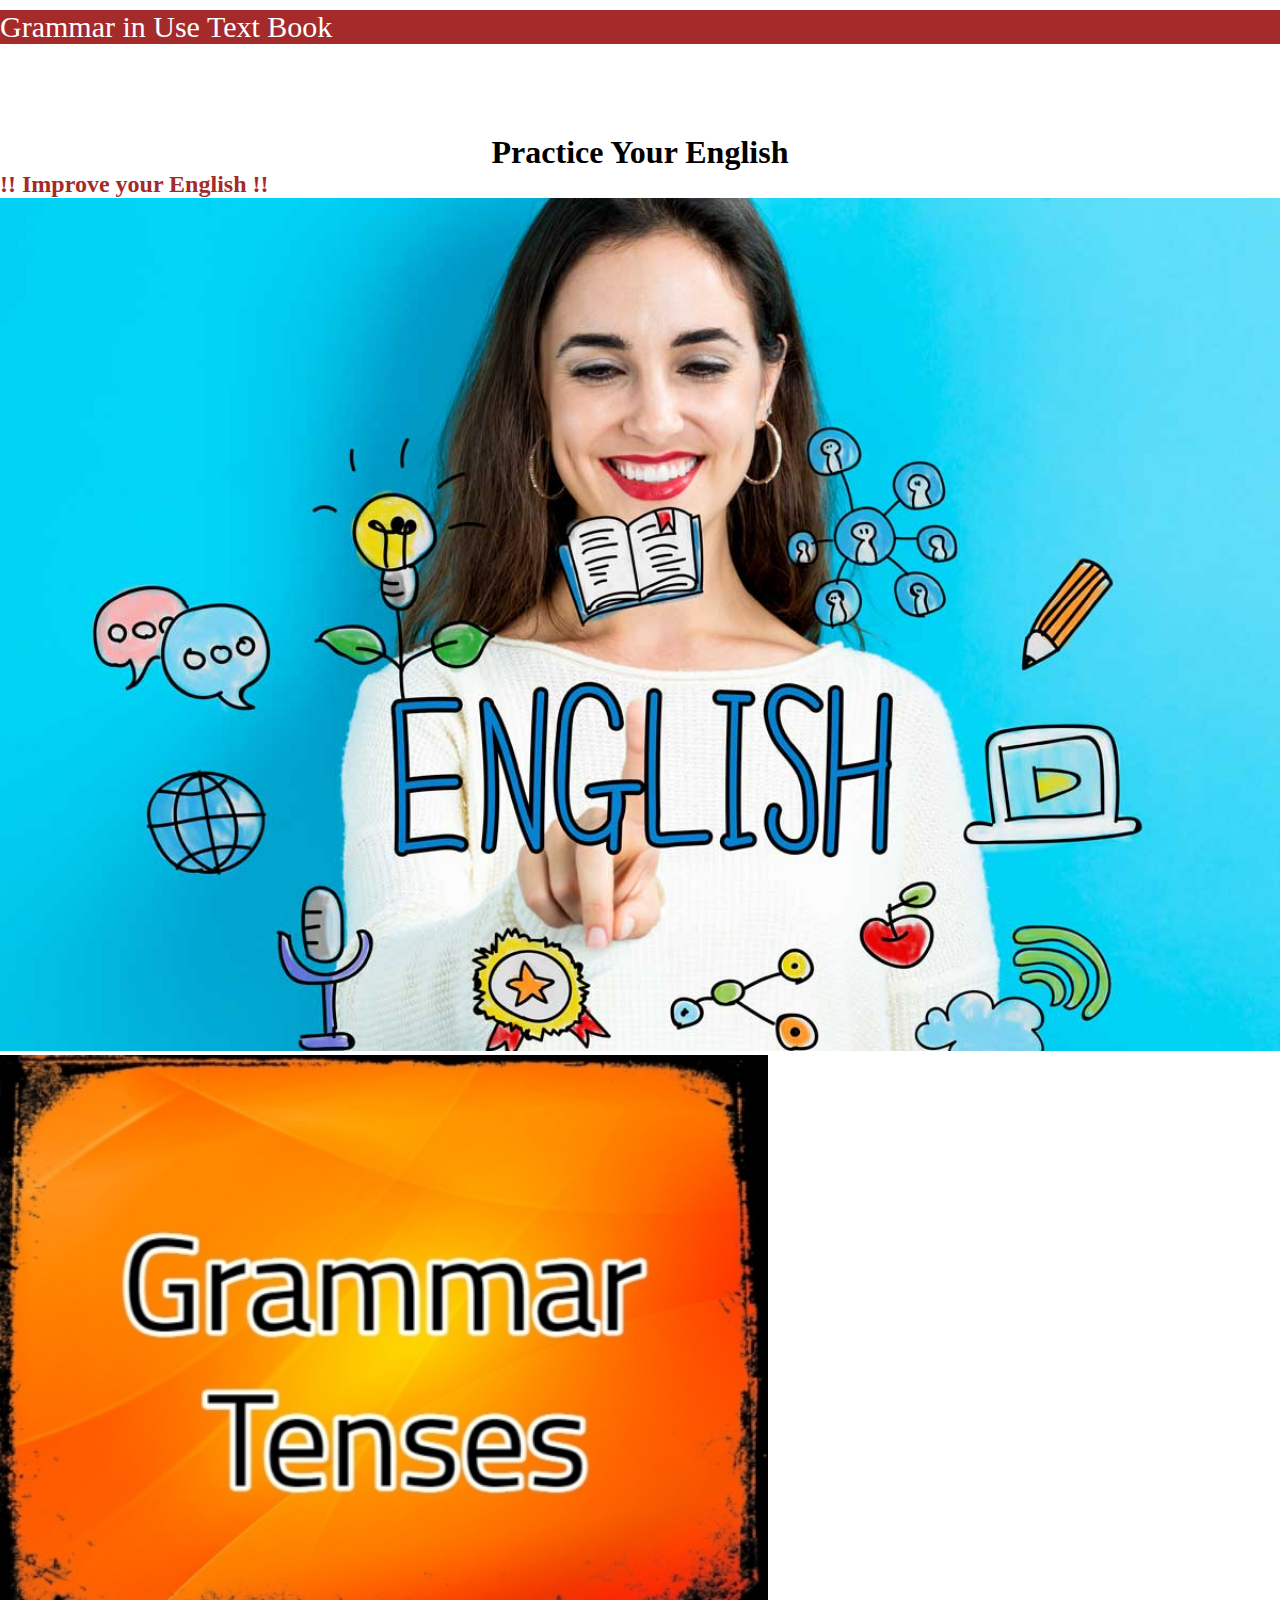
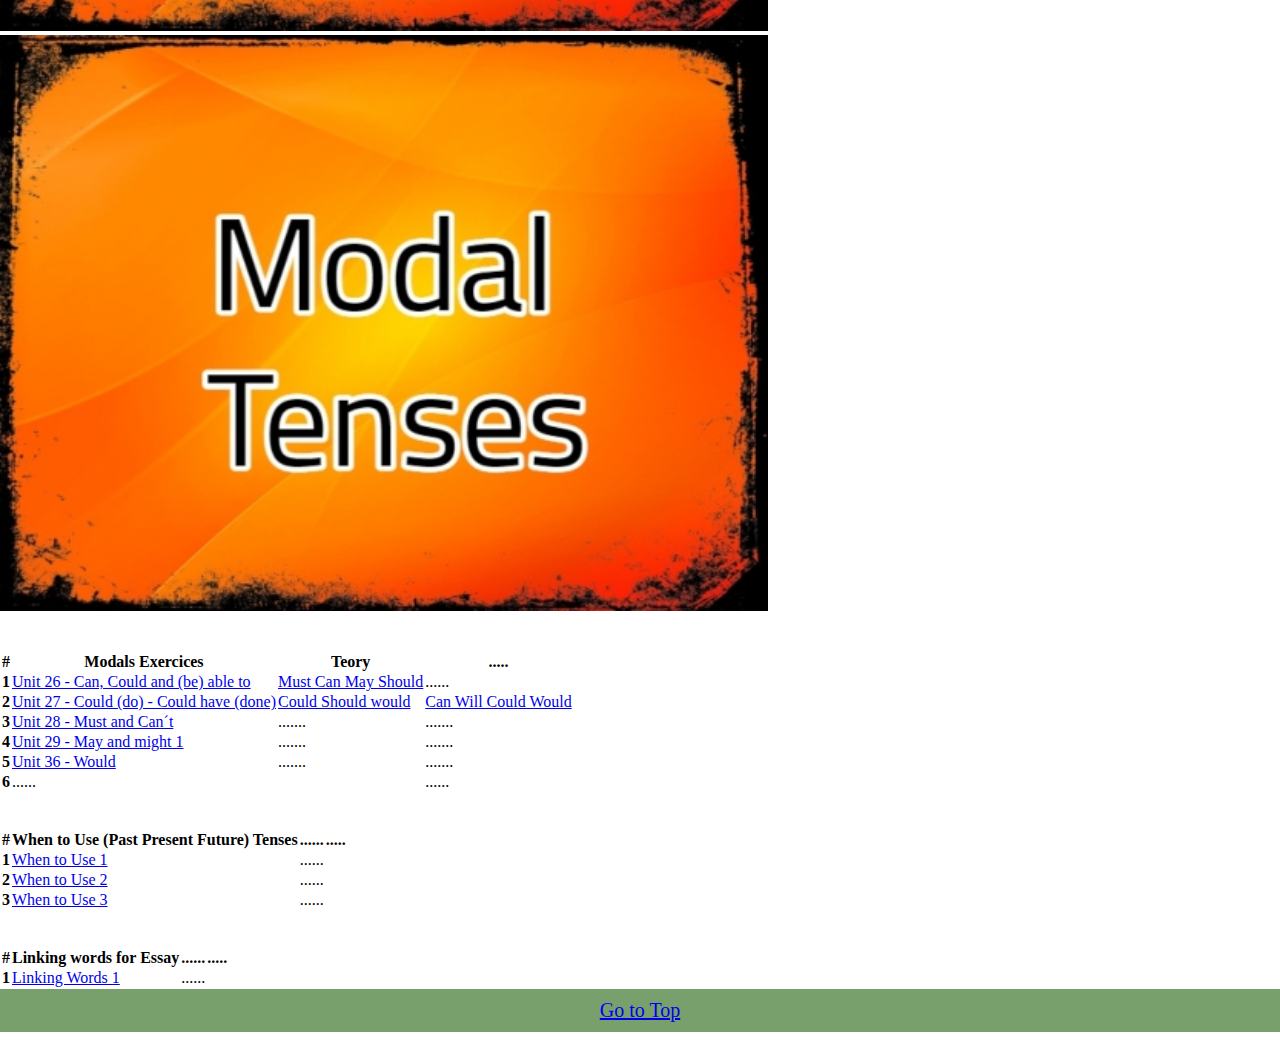
==== commit 6c27c163: "linking words" ====
--- a/index.html
+++ b/index.html
@@ -160,6 +160,30 @@
         </tbody>
       </table>
 
+
+      <br>
+      <br>
+
+      <table class="table table-striped">
+        <thead>
+          <tr>
+            <th scope="col">#</th>
+            <th scope="col">Linking words for Essay</th>
+            <th scope="col">......</th>
+            <th scope="col">.....</th>
+          </tr>
+        </thead>
+        <tbody>
+          <tr>
+            <th scope="row">1</th>
+            <td><a href="https://docs.google.com/forms/d/1ozy6K6OfZUvoKmte2C7zofGe6sho-k0bl4uysVleQgE">Linking Words 1</a></td>
+            <td>......</td>
+          </tr>
+
+          
+         
+        </tbody>
+      </table>
       <!-- <div class="embed-responsive embed-responsive-16by9">
         <embed src="https://google.com/" style="width:100%; height: 1000px;">
       </div> -->
